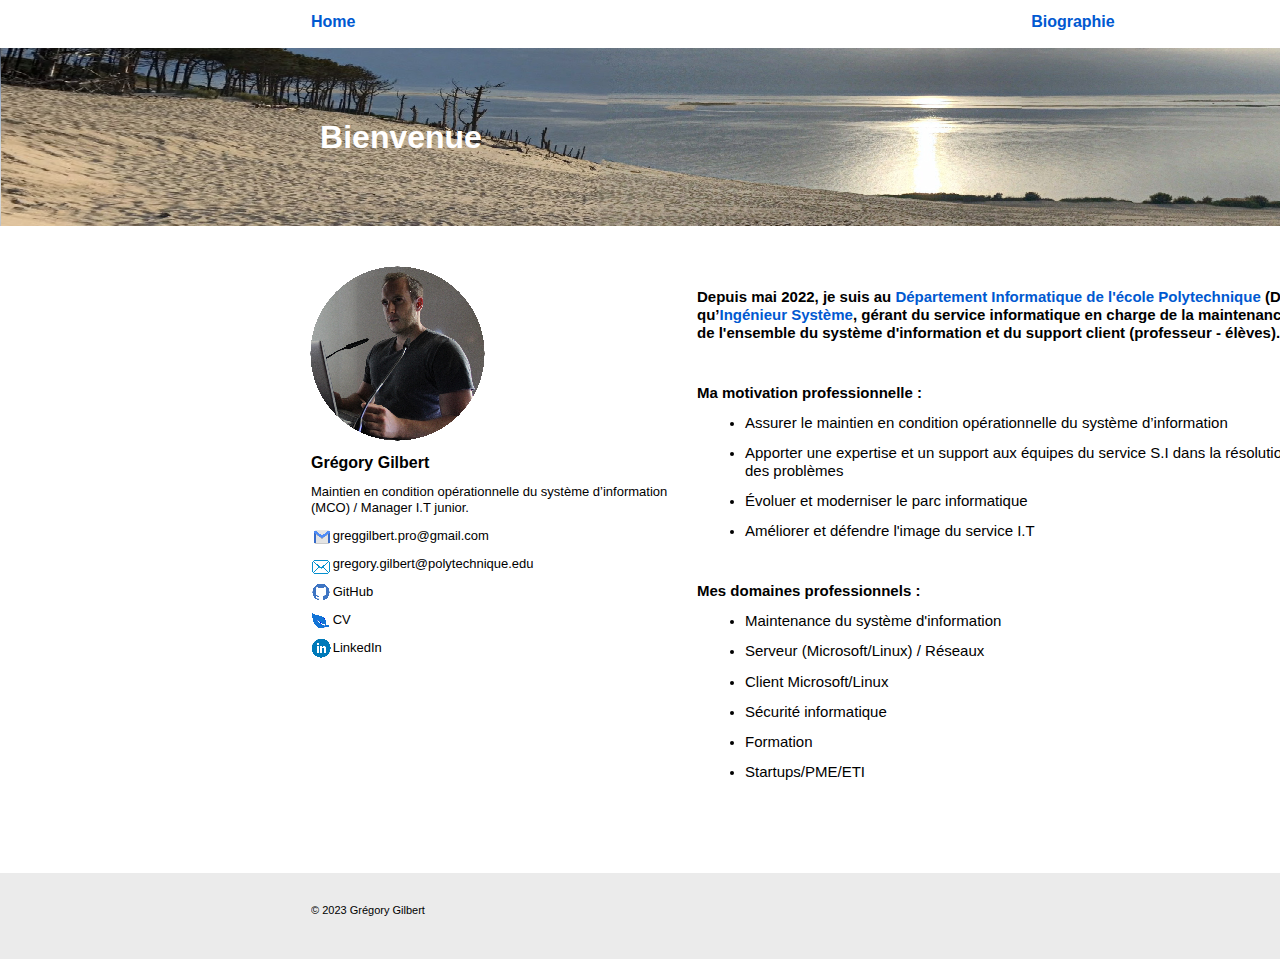
==== index.html @ 3bb08d30 "Update index.html" ====
﻿<!DOCTYPE HTML PUBLIC "-//W3C//DTD HTML 4.01 Transitional//EN" "http://www.w3.org/TR/html4/loose.dtd">
<html lang="fr">
<head>
<meta http-equiv="Content-Type" content="text/html; charset=UTF-8">
<title>Welcome ! Grégory Gilbert</title>
<meta name="Generator" content="Serif WebPlus X6 (14.0.3.027)">
<meta name="viewport" content="width=1903">
<style type="text/css">
body{margin:0;padding:0;}
.Corps-P
{
    margin:0.0px 0.0px 12.0px 0.0px; padding-left:48.0px;
    font-family:"Verdana", sans-serif; font-size:14.7px; line-height:1.23em;text-align:left; font-weight:400;
}
.Corps-P-P0
{
    margin:0.0px 0.0px 12.0px 0.0px; list-style-type: disc;
    text-align:left; font-weight:400;
}
.En-tête-1-C
{
    font-family:"Verdana", sans-serif; font-weight:700; color:#ffffff; font-size:32.0px; line-height:1.19em;
}
.Corps-C
{
    font-family:"Verdana", sans-serif; font-weight:700; font-size:16.0px; line-height:1.13em;
}
.Corps-C-C0
{
    font-family:"Verdana", sans-serif; font-size:13.0px; line-height:1.23em;
}
.Corps-C-C1
{
    font-family:"Verdana", sans-serif; font-size:16.0px; line-height:1.13em;
}
.Corps-C-C2
{
    font-family:"Verdana", sans-serif; font-weight:700; font-size:15.0px; line-height:1.20em;
}
.Corps-C-C3
{
    font-family:"Verdana", sans-serif; font-weight:700; color:#0059d1; font-size:15.0px; line-height:1.20em;
}
.Corps-C-C4
{
    font-family:"Verdana", sans-serif; font-size:15.0px; line-height:1.20em;
}
.Corps-C-C5
{
    font-family:"Verdana", sans-serif; font-weight:700; color:#0059d1; font-size:16.0px; line-height:1.13em;
}
.Corps-C-C6
{
    font-family:"Verdana", sans-serif; font-size:11.0px; line-height:1.18em;
}
</style>
<link rel="stylesheet" href="wpscripts/wpstyles.css" type="text/css"></head>

<body text="#000000" style="background:#ffffff; height:958px;">
<div style="background-color:transparent;margin-left:auto;margin-right:auto;position:relative;width:1903px;height:958px;">
<img src="wpimages/wp69af14fa_06.png" border="0" width="1903" height="178" alt="" style="position:absolute;left:0px;top:48px;">
<div style="position:absolute;left:301px;top:118px;width:200px;height:38px;overflow:hidden;">
<h1 class="Wp-En-tête-1-P" style="margin-top:0px"><span class="En-tête-1-C">Bienvenue</span></h1>
</div>
<div style="position:absolute;left:311px;top:454px;width:369px;height:215px;overflow:hidden;">
<p class="Wp-Corps-P"><span class="Corps-C">Grégory Gilbert</span></p>
<p class="Wp-Corps-P"><span class="Corps-C-C0">Maintien en condition opérationnelle du système d’information (MCO) / Manager I.T
    junior.</span></p>
<p class="Wp-Corps-P"><span class="Corps-C-C0"> &nbsp;&nbsp;&nbsp;&nbsp;&nbsp;&nbsp;<a href="mailto:greggilbert.pro@gmail.com" style="color:#000000;text-decoration:none;">greggilbert.pro@gmail.com</a></span></p>
<p class="Wp-Corps-P"><span class="Corps-C-C0"> &nbsp;&nbsp;&nbsp;&nbsp;&nbsp;&nbsp;<a href="mailto:gregory.gilbert@polytechnique.edu" style="color:#000000;text-decoration:none;">gregory.gilbert@polytechnique.edu</a></span></p>
<p class="Wp-Corps-P"><span class="Corps-C-C0"> &nbsp;&nbsp;&nbsp;&nbsp;&nbsp;&nbsp;<a href="https://github.com/gregorygilbert" style="color:#000000;text-decoration:none;">GitHub</a></span></p>
<p class="Wp-Corps-P"><span class="Corps-C-C0"> &nbsp;&nbsp;&nbsp;&nbsp;&nbsp;&nbsp;<a href="CV 2023.pdf" style="color:#000000;text-decoration:none;">CV</a></span></p>
<p class="Wp-Corps-P"><span class="Corps-C-C0"> &nbsp;&nbsp;&nbsp;&nbsp;&nbsp;&nbsp;<a href="https://www.linkedin.com/in/gr%C3%A9gory-gilbert-b1a83ba3/" style="color:#000000;text-decoration:none;">LinkedIn</a></span></p>
<p class="Wp-Corps-P"><span class="Corps-C-C1"><br></span></p>
<p class="Wp-Corps-P"><span class="Corps-C-C1"><br></span></p>
<p class="Wp-Corps-P"><span class="Corps-C-C1"><br></span></p>
</div>
<img src="wpimages/wp4de9ff91_06.png" border="0" width="18" height="14" alt="" style="position:absolute;left:312px;top:560px;">
<img src="wpimages/wpb6a2a952_06.png" border="0" width="20" height="20" alt="" style="position:absolute;left:312px;top:527px;">
<img src="wpimages/wp95a36036_06.png" border="0" width="18" height="18" alt="" style="position:absolute;left:312px;top:583px;">
<img src="wpimages/wp8cdeed1b_06.png" border="0" width="22" height="22" alt="" style="position:absolute;left:310px;top:637px;">
<img src="wpimages/wpbd4f2abb_06.png" border="0" width="19" height="17" alt="" style="position:absolute;left:311px;top:612px;">
<div style="position:absolute;left:697px;top:288px;width:712px;height:528px;overflow:hidden;">
<p class="Wp-Corps-P"><span class="Corps-C-C2">Depuis mai 2022, je suis au </span><span class="Corps-C-C3"><a href="https://portail.polytechnique.edu/informatique/fr/le-departement/nous-trouver" style="color:#0059d1;text-decoration:none;">Département Informatique de l&#39;école Polytechnique</a> </span><span class="Corps-C-C2">(DIX),
    en tant qu’</span><span class="Corps-C-C3"><a href="https://www.onisep.fr/ressources/Univers-Metier/Metiers/ingenieur-ingenieure-systeme" style="color:#0059d1;text-decoration:none;">Ingénieur Système</a></span><span class="Corps-C-C2">, gérant du service informatique en charge de la maintenance
    et de l&#39;évolution de l&#39;ensemble du système d&#39;information et du support client (professeur
    -<wbr> élèves).</span></p>
<p class="Wp-Corps-P"><span class="Corps-C-C2"><br></span></p>
<p class="Wp-Corps-P"><span class="Corps-C-C2">Ma motivation professionnelle :</span></p>
<ul class="Corps-P">
    <li class="Corps-P-P0"><span class="Corps-C-C4">Assurer le maintien en condition opérationnelle du système d’information</span></li><li class="Corps-P-P0"><span class="Corps-C-C4">Apporter une expertise et un support aux équipes du service S.I dans la résolution
        des incidents et des problèmes</span></li><li class="Corps-P-P0"><span class="Corps-C-C4">Évoluer et moderniser le parc informatique</span></li><li class="Corps-P-P0"><span class="Corps-C-C4">Améliorer et défendre l&#39;image du service I.T</span></li></ul>
<p class="Wp-Corps-P"><span class="Corps-C-C2"><br></span></p>
<p class="Wp-Corps-P"><span class="Corps-C-C2">Mes domaines professionnels :</span></p>
<ul class="Corps-P">
    <li class="Corps-P-P0"><span class="Corps-C-C4">Maintenance du système d&#39;information</span></li><li class="Corps-P-P0"><span class="Corps-C-C4">Serveur (Microsoft/Linux) / Réseaux</span></li><li class="Corps-P-P0"><span class="Corps-C-C4">Client Microsoft/Linux</span></li><li class="Corps-P-P0"><span class="Corps-C-C4">Sécurité informatique</span></li><li class="Corps-P-P0"><span class="Corps-C-C4">Formation</span></li><li class="Corps-P-P0"><span class="Corps-C-C4">Startups/PME/ETI</span></li></ul>
<p class="Wp-Corps-P"><span class="Corps-C-C1"><br></span></p>
<p class="Wp-Corps-P"><span class="Corps-C-C1"><br></span></p>
</div>
<div style="position:absolute;left:311px;top:13px;width:1489px;height:19px;overflow:hidden;">
<p class="Wp-Corps-P"><span class="Corps-C-C5"><a href="index.html" style="color:#0059d1;text-decoration:none;">Home</a> &nbsp;&nbsp;&nbsp;&nbsp;&nbsp;&nbsp;&nbsp;&nbsp;&nbsp;&nbsp;&nbsp;&nbsp;&nbsp;&nbsp;&nbsp;&nbsp;&nbsp;&nbsp;&nbsp;&nbsp;&nbsp;&nbsp;&nbsp;&nbsp;&nbsp;&nbsp;&nbsp;&nbsp;&nbsp;&nbsp;&nbsp;&nbsp;&nbsp;&nbsp;&nbsp;&nbsp;&nbsp;&nbsp;&nbsp;&nbsp;&nbsp;&nbsp;&nbsp;&nbsp;&nbsp;&nbsp;&nbsp;&nbsp;&nbsp;&nbsp;&nbsp;&nbsp;&nbsp;&nbsp;&nbsp;&nbsp;&nbsp;&nbsp;&nbsp;&nbsp;&nbsp;&nbsp;&nbsp;&nbsp;&nbsp;&nbsp;&nbsp;&nbsp;&nbsp;&nbsp;&nbsp;&nbsp;&nbsp;&nbsp;&nbsp;&nbsp;&nbsp;&nbsp;&nbsp;&nbsp;&nbsp;&nbsp;&nbsp;&nbsp;&nbsp;&nbsp;&nbsp;&nbsp;&nbsp;&nbsp;&nbsp;&nbsp;&nbsp;&nbsp;&nbsp;&nbsp;&nbsp;&nbsp;&nbsp;&nbsp;&nbsp;&nbsp;&nbsp;&nbsp;&nbsp;&nbsp;&nbsp;&nbsp;&nbsp;&nbsp;&nbsp;&nbsp;&nbsp;&nbsp;&nbsp;&nbsp;&nbsp;&nbsp;&nbsp;&nbsp;&nbsp;&nbsp;&nbsp;&nbsp;&nbsp;&nbsp;&nbsp;&nbsp;&nbsp;&nbsp;&nbsp;&nbsp;&nbsp;&nbsp;&nbsp;&nbsp;&nbsp;&nbsp;&nbsp;&nbsp;&nbsp;&nbsp;&nbsp;&nbsp;&nbsp;&nbsp;&nbsp;&nbsp;&nbsp;&nbsp;&nbsp;<a href="page2.html" style="color:#0059d1;text-decoration:none;">Biographie</a></span></p>
</div>
<img src="wpimages/wp8240c89f_06.png" border="0" width="1903" height="86" alt="" style="position:absolute;left:0px;top:873px;">
<div style="position:absolute;left:311px;top:904px;width:327px;height:13px;overflow:hidden;">
<p class="Wp-Corps-P"><span class="Corps-C-C6">© 2023 Grégory Gilbert</span></p>
<p class="Wp-Corps-P"><span class="Corps-C-C6"><br></span></p>
</div>
<img src="wpimages/wp88712be9_06.png" border="0" width="175" height="175" alt="" style="position:absolute;left:310px;top:266px;">
</div>
</body>
</html>
---- wpscripts/wpstyles.css ----
a:link {color:#393939;}
a:visited {color:#393939;}
a:hover {color:#393939;}
a:active {color:#393939;}
.Wp-Corps-P
{
    margin:0.0px 0.0px 12.0px 0.0px; text-align:left; font-weight:400;
}
.Wp-En-tête-1-P
{
    margin:32.0px 0.0px 4.0px 0.0px; text-align:center; font-weight:400;
}
.Wp-Normal-P
{
    margin:0.0px 0.0px 0.0px 0.0px; text-align:left; font-weight:400;
}
.Wp-Police-de-paragraphe-par-défaut-C
{
    font-family:"Verdana", sans-serif;
}
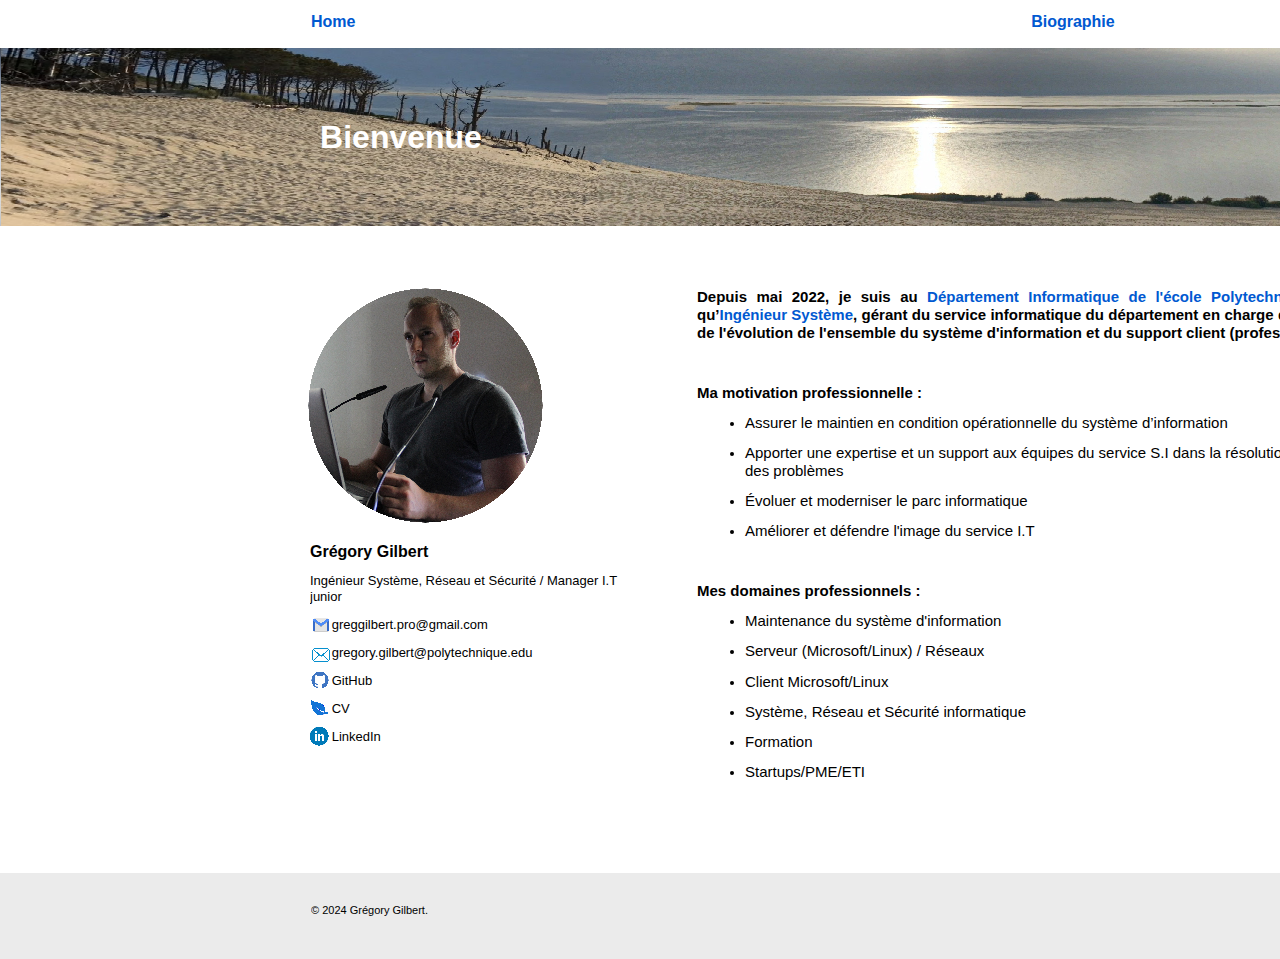
==== commit 0c874e9a: "gregorygilbert.github.io" ====
--- a/index.html
+++ b/index.html
@@ -9,10 +9,14 @@
 body{margin:0;padding:0;}
 .Corps-P
 {
+    margin:0.0px 0.0px 12.0px 0.0px; text-align:justify; font-weight:400;
+}
+.Corps-P-P0
+{
     margin:0.0px 0.0px 12.0px 0.0px; padding-left:48.0px;
     font-family:"Verdana", sans-serif; font-size:14.7px; line-height:1.23em;text-align:left; font-weight:400;
 }
-.Corps-P-P0
+.Corps-P-P1
 {
     margin:0.0px 0.0px 12.0px 0.0px; list-style-type: disc;
     text-align:left; font-weight:400;
@@ -62,38 +66,37 @@
 <div style="position:absolute;left:301px;top:118px;width:200px;height:38px;overflow:hidden;">
 <h1 class="Wp-En-tête-1-P" style="margin-top:0px"><span class="En-tête-1-C">Bienvenue</span></h1>
 </div>
-<div style="position:absolute;left:311px;top:454px;width:369px;height:215px;overflow:hidden;">
+<div style="position:absolute;left:310px;top:543px;width:316px;height:215px;overflow:hidden;">
 <p class="Wp-Corps-P"><span class="Corps-C">Grégory Gilbert</span></p>
-<p class="Wp-Corps-P"><span class="Corps-C-C0">Maintien en condition opérationnelle du système d’information (MCO) / Manager I.T
-    junior.</span></p>
+<p class="Wp-Corps-P"><span class="Corps-C-C0">Ingénieur Système, Réseau et Sécurité / Manager I.T junior</span></p>
 <p class="Wp-Corps-P"><span class="Corps-C-C0"> &nbsp;&nbsp;&nbsp;&nbsp;&nbsp;&nbsp;<a href="mailto:greggilbert.pro@gmail.com" style="color:#000000;text-decoration:none;">greggilbert.pro@gmail.com</a></span></p>
 <p class="Wp-Corps-P"><span class="Corps-C-C0"> &nbsp;&nbsp;&nbsp;&nbsp;&nbsp;&nbsp;<a href="mailto:gregory.gilbert@polytechnique.edu" style="color:#000000;text-decoration:none;">gregory.gilbert@polytechnique.edu</a></span></p>
 <p class="Wp-Corps-P"><span class="Corps-C-C0"> &nbsp;&nbsp;&nbsp;&nbsp;&nbsp;&nbsp;<a href="https://github.com/gregorygilbert" style="color:#000000;text-decoration:none;">GitHub</a></span></p>
-<p class="Wp-Corps-P"><span class="Corps-C-C0"> &nbsp;&nbsp;&nbsp;&nbsp;&nbsp;&nbsp;<a href="CV 2023.pdf" style="color:#000000;text-decoration:none;">CV</a></span></p>
+<p class="Wp-Corps-P"><span class="Corps-C-C0"> &nbsp;&nbsp;&nbsp;&nbsp;&nbsp;&nbsp;<a href="CV 2024.pdf" style="color:#000000;text-decoration:none;">CV</a></span></p>
 <p class="Wp-Corps-P"><span class="Corps-C-C0"> &nbsp;&nbsp;&nbsp;&nbsp;&nbsp;&nbsp;<a href="https://www.linkedin.com/in/gr%C3%A9gory-gilbert-b1a83ba3/" style="color:#000000;text-decoration:none;">LinkedIn</a></span></p>
 <p class="Wp-Corps-P"><span class="Corps-C-C1"><br></span></p>
 <p class="Wp-Corps-P"><span class="Corps-C-C1"><br></span></p>
 <p class="Wp-Corps-P"><span class="Corps-C-C1"><br></span></p>
 </div>
-<img src="wpimages/wp4de9ff91_06.png" border="0" width="18" height="14" alt="" style="position:absolute;left:312px;top:560px;">
-<img src="wpimages/wpb6a2a952_06.png" border="0" width="20" height="20" alt="" style="position:absolute;left:312px;top:527px;">
-<img src="wpimages/wp95a36036_06.png" border="0" width="18" height="18" alt="" style="position:absolute;left:312px;top:583px;">
-<img src="wpimages/wp8cdeed1b_06.png" border="0" width="22" height="22" alt="" style="position:absolute;left:310px;top:637px;">
-<img src="wpimages/wpbd4f2abb_06.png" border="0" width="19" height="17" alt="" style="position:absolute;left:311px;top:612px;">
-<div style="position:absolute;left:697px;top:288px;width:712px;height:528px;overflow:hidden;">
-<p class="Wp-Corps-P"><span class="Corps-C-C2">Depuis mai 2022, je suis au </span><span class="Corps-C-C3"><a href="https://portail.polytechnique.edu/informatique/fr/le-departement/nous-trouver" style="color:#0059d1;text-decoration:none;">Département Informatique de l&#39;école Polytechnique</a> </span><span class="Corps-C-C2">(DIX),
-    en tant qu’</span><span class="Corps-C-C3"><a href="https://www.onisep.fr/ressources/Univers-Metier/Metiers/ingenieur-ingenieure-systeme" style="color:#0059d1;text-decoration:none;">Ingénieur Système</a></span><span class="Corps-C-C2">, gérant du service informatique en charge de la maintenance
-    et de l&#39;évolution de l&#39;ensemble du système d&#39;information et du support client (professeur
-    -<wbr> élèves).</span></p>
+<img src="wpimages/wp4de9ff91_06.png" border="0" width="18" height="14" alt="" style="position:absolute;left:312px;top:648px;">
+<img src="wpimages/wpb6a2a952_06.png" border="0" width="20" height="20" alt="" style="position:absolute;left:311px;top:615px;">
+<img src="wpimages/wp95a36036_06.png" border="0" width="18" height="18" alt="" style="position:absolute;left:311px;top:671px;">
+<img src="wpimages/wp8cdeed1b_06.png" border="0" width="22" height="22" alt="" style="position:absolute;left:308px;top:725px;">
+<img src="wpimages/wpbd4f2abb_06.png" border="0" width="19" height="17" alt="" style="position:absolute;left:310px;top:699px;">
+<div style="position:absolute;left:697px;top:288px;width:729px;height:528px;overflow:hidden;">
+<p class="Corps-P"><span class="Corps-C-C2">Depuis mai 2022, je suis au </span><span class="Corps-C-C3"><a href="https://portail.polytechnique.edu/informatique/fr/le-departement/nous-trouver" style="color:#0059d1;text-decoration:none;">Département Informatique de l&#39;école Polytechnique</a> </span><span class="Corps-C-C2">(DIX),
+    en tant qu’</span><span class="Corps-C-C3"><a href="https://www.onisep.fr/ressources/Univers-Metier/Metiers/ingenieur-ingenieure-systeme" style="color:#0059d1;text-decoration:none;">Ingénieur Système</a></span><span class="Corps-C-C2">, gérant du service informatique du département en charge
+    de la maintenance et de l&#39;évolution de l&#39;ensemble du système d&#39;information et du
+    support client (professeurs -<wbr> élèves).</span></p>
 <p class="Wp-Corps-P"><span class="Corps-C-C2"><br></span></p>
 <p class="Wp-Corps-P"><span class="Corps-C-C2">Ma motivation professionnelle :</span></p>
-<ul class="Corps-P">
-    <li class="Corps-P-P0"><span class="Corps-C-C4">Assurer le maintien en condition opérationnelle du système d’information</span></li><li class="Corps-P-P0"><span class="Corps-C-C4">Apporter une expertise et un support aux équipes du service S.I dans la résolution
-        des incidents et des problèmes</span></li><li class="Corps-P-P0"><span class="Corps-C-C4">Évoluer et moderniser le parc informatique</span></li><li class="Corps-P-P0"><span class="Corps-C-C4">Améliorer et défendre l&#39;image du service I.T</span></li></ul>
+<ul class="Corps-P-P0">
+    <li class="Corps-P-P1"><span class="Corps-C-C4">Assurer le maintien en condition opérationnelle du système d’information</span></li><li class="Corps-P-P1"><span class="Corps-C-C4">Apporter une expertise et un support aux équipes du service S.I dans la résolution
+        des incidents et des problèmes</span></li><li class="Corps-P-P1"><span class="Corps-C-C4">Évoluer et moderniser le parc informatique</span></li><li class="Corps-P-P1"><span class="Corps-C-C4">Améliorer et défendre l&#39;image du service I.T</span></li></ul>
 <p class="Wp-Corps-P"><span class="Corps-C-C2"><br></span></p>
 <p class="Wp-Corps-P"><span class="Corps-C-C2">Mes domaines professionnels :</span></p>
-<ul class="Corps-P">
-    <li class="Corps-P-P0"><span class="Corps-C-C4">Maintenance du système d&#39;information</span></li><li class="Corps-P-P0"><span class="Corps-C-C4">Serveur (Microsoft/Linux) / Réseaux</span></li><li class="Corps-P-P0"><span class="Corps-C-C4">Client Microsoft/Linux</span></li><li class="Corps-P-P0"><span class="Corps-C-C4">Sécurité informatique</span></li><li class="Corps-P-P0"><span class="Corps-C-C4">Formation</span></li><li class="Corps-P-P0"><span class="Corps-C-C4">Startups/PME/ETI</span></li></ul>
+<ul class="Corps-P-P0">
+    <li class="Corps-P-P1"><span class="Corps-C-C4">Maintenance du système d&#39;information</span></li><li class="Corps-P-P1"><span class="Corps-C-C4">Serveur (Microsoft/Linux) / Réseaux</span></li><li class="Corps-P-P1"><span class="Corps-C-C4">Client Microsoft/Linux</span></li><li class="Corps-P-P1"><span class="Corps-C-C4">Système, Réseau et Sécurité informatique</span></li><li class="Corps-P-P1"><span class="Corps-C-C4">Formation</span></li><li class="Corps-P-P1"><span class="Corps-C-C4">Startups/PME/ETI</span></li></ul>
 <p class="Wp-Corps-P"><span class="Corps-C-C1"><br></span></p>
 <p class="Wp-Corps-P"><span class="Corps-C-C1"><br></span></p>
 </div>
@@ -102,10 +105,10 @@
 </div>
 <img src="wpimages/wp8240c89f_06.png" border="0" width="1903" height="86" alt="" style="position:absolute;left:0px;top:873px;">
 <div style="position:absolute;left:311px;top:904px;width:327px;height:13px;overflow:hidden;">
-<p class="Wp-Corps-P"><span class="Corps-C-C6">© 2023 Grégory Gilbert</span></p>
+<p class="Wp-Corps-P"><span class="Corps-C-C6">© 2024 Grégory Gilbert.</span></p>
 <p class="Wp-Corps-P"><span class="Corps-C-C6"><br></span></p>
 </div>
-<img src="wpimages/wp88712be9_06.png" border="0" width="175" height="175" alt="" style="position:absolute;left:310px;top:266px;">
+<img src="wpimages/wpaf057c91_06.png" border="0" width="235" height="235" alt="" style="position:absolute;left:308px;top:288px;">
 </div>
 </body>
 </html>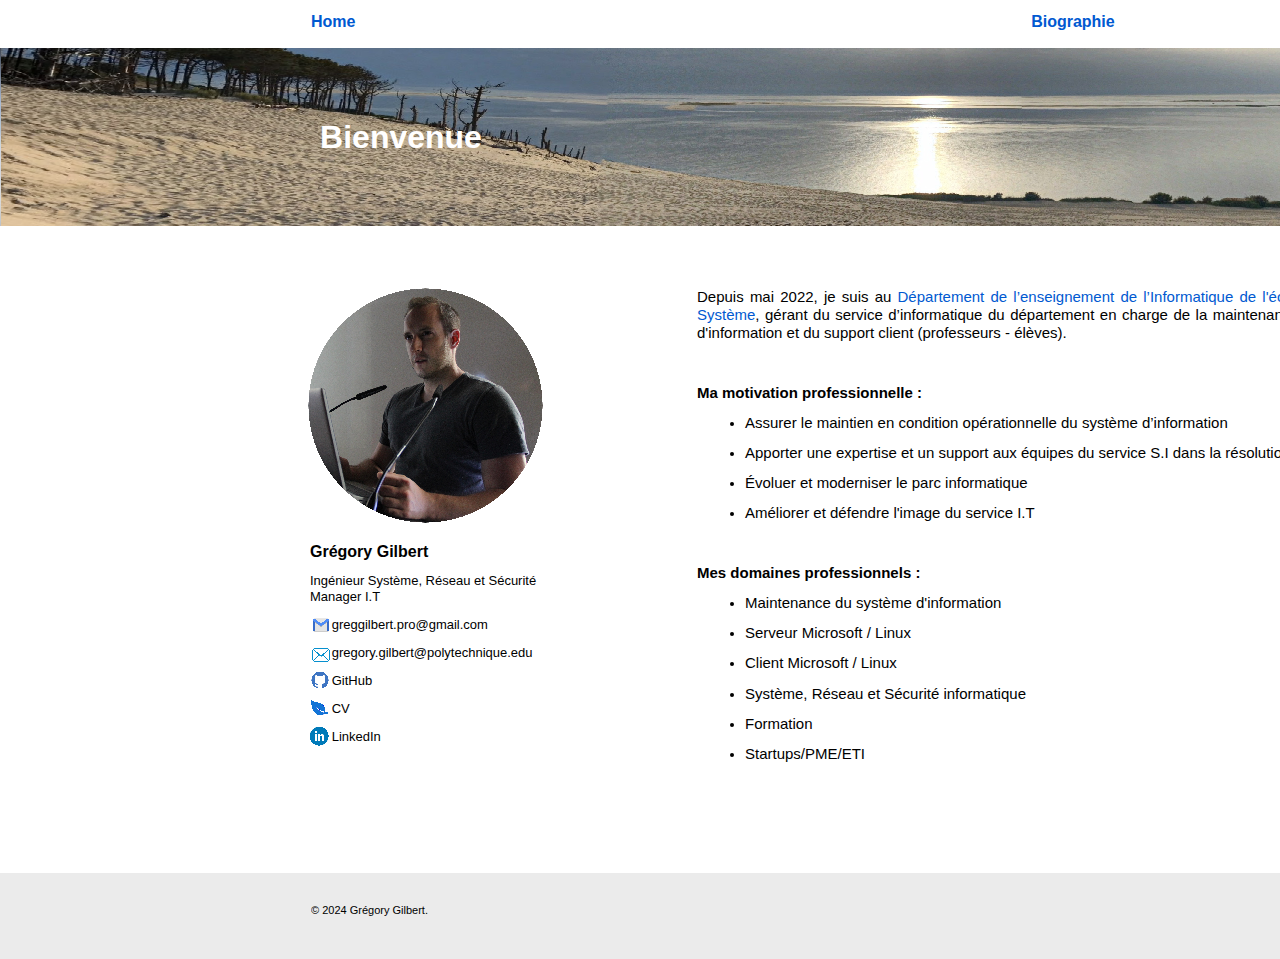
==== commit 5a4cb23c: "gregorygilbert.github.io" ====
--- a/index.html
+++ b/index.html
@@ -39,15 +39,15 @@
 }
 .Corps-C-C2
 {
-    font-family:"Verdana", sans-serif; font-weight:700; font-size:15.0px; line-height:1.20em;
+    font-family:"Verdana", sans-serif; font-size:15.0px; line-height:1.20em;
 }
 .Corps-C-C3
 {
-    font-family:"Verdana", sans-serif; font-weight:700; color:#0059d1; font-size:15.0px; line-height:1.20em;
+    font-family:"Verdana", sans-serif; color:#0059d1; font-size:15.0px; line-height:1.20em;
 }
 .Corps-C-C4
 {
-    font-family:"Verdana", sans-serif; font-size:15.0px; line-height:1.20em;
+    font-family:"Verdana", sans-serif; font-weight:700; font-size:15.0px; line-height:1.20em;
 }
 .Corps-C-C5
 {
@@ -68,7 +68,7 @@
 </div>
 <div style="position:absolute;left:310px;top:543px;width:316px;height:215px;overflow:hidden;">
 <p class="Wp-Corps-P"><span class="Corps-C">Grégory Gilbert</span></p>
-<p class="Wp-Corps-P"><span class="Corps-C-C0">Ingénieur Système, Réseau et Sécurité / Manager I.T junior</span></p>
+<p class="Wp-Corps-P"><span class="Corps-C-C0">Ingénieur Système, Réseau et Sécurité<br>Manager I.T</span></p>
 <p class="Wp-Corps-P"><span class="Corps-C-C0"> &nbsp;&nbsp;&nbsp;&nbsp;&nbsp;&nbsp;<a href="mailto:greggilbert.pro@gmail.com" style="color:#000000;text-decoration:none;">greggilbert.pro@gmail.com</a></span></p>
 <p class="Wp-Corps-P"><span class="Corps-C-C0"> &nbsp;&nbsp;&nbsp;&nbsp;&nbsp;&nbsp;<a href="mailto:gregory.gilbert@polytechnique.edu" style="color:#000000;text-decoration:none;">gregory.gilbert@polytechnique.edu</a></span></p>
 <p class="Wp-Corps-P"><span class="Corps-C-C0"> &nbsp;&nbsp;&nbsp;&nbsp;&nbsp;&nbsp;<a href="https://github.com/gregorygilbert" style="color:#000000;text-decoration:none;">GitHub</a></span></p>
@@ -83,20 +83,20 @@
 <img src="wpimages/wp95a36036_06.png" border="0" width="18" height="18" alt="" style="position:absolute;left:311px;top:671px;">
 <img src="wpimages/wp8cdeed1b_06.png" border="0" width="22" height="22" alt="" style="position:absolute;left:308px;top:725px;">
 <img src="wpimages/wpbd4f2abb_06.png" border="0" width="19" height="17" alt="" style="position:absolute;left:310px;top:699px;">
-<div style="position:absolute;left:697px;top:288px;width:729px;height:528px;overflow:hidden;">
-<p class="Corps-P"><span class="Corps-C-C2">Depuis mai 2022, je suis au </span><span class="Corps-C-C3"><a href="https://portail.polytechnique.edu/informatique/fr/le-departement/nous-trouver" style="color:#0059d1;text-decoration:none;">Département Informatique de l&#39;école Polytechnique</a> </span><span class="Corps-C-C2">(DIX),
-    en tant qu’</span><span class="Corps-C-C3"><a href="https://www.onisep.fr/ressources/Univers-Metier/Metiers/ingenieur-ingenieure-systeme" style="color:#0059d1;text-decoration:none;">Ingénieur Système</a></span><span class="Corps-C-C2">, gérant du service informatique du département en charge
-    de la maintenance et de l&#39;évolution de l&#39;ensemble du système d&#39;information et du
-    support client (professeurs -<wbr> élèves).</span></p>
-<p class="Wp-Corps-P"><span class="Corps-C-C2"><br></span></p>
-<p class="Wp-Corps-P"><span class="Corps-C-C2">Ma motivation professionnelle :</span></p>
+<div style="position:absolute;left:697px;top:288px;width:896px;height:487px;overflow:hidden;">
+<p class="Corps-P"><span class="Corps-C-C2">Depuis mai 2022, je suis au </span><span class="Corps-C-C3"><a href="https://portail.polytechnique.edu/informatique/fr/le-departement/nous-trouver" style="color:#0059d1;text-decoration:none;">Département de l’enseignement de l’Informatique de l&#39;école
+    Polytechnique</a> </span><span class="Corps-C-C2">(DIX), en tant qu’</span><span class="Corps-C-C3"><a href="https://www.onisep.fr/ressources/Univers-Metier/Metiers/ingenieur-ingenieure-systeme" style="color:#0059d1;text-decoration:none;">Ingénieur Système</a></span><span class="Corps-C-C2">, gérant du service d’informatique
+    du département en charge de la maintenance et de l&#39;évolution de l&#39;ensemble du système
+    d&#39;information et du support client (professeurs -<wbr> élèves).</span></p>
+<p class="Wp-Corps-P"><span class="Corps-C-C4"><br></span></p>
+<p class="Wp-Corps-P"><span class="Corps-C-C4">Ma motivation professionnelle :</span></p>
 <ul class="Corps-P-P0">
-    <li class="Corps-P-P1"><span class="Corps-C-C4">Assurer le maintien en condition opérationnelle du système d’information</span></li><li class="Corps-P-P1"><span class="Corps-C-C4">Apporter une expertise et un support aux équipes du service S.I dans la résolution
-        des incidents et des problèmes</span></li><li class="Corps-P-P1"><span class="Corps-C-C4">Évoluer et moderniser le parc informatique</span></li><li class="Corps-P-P1"><span class="Corps-C-C4">Améliorer et défendre l&#39;image du service I.T</span></li></ul>
-<p class="Wp-Corps-P"><span class="Corps-C-C2"><br></span></p>
-<p class="Wp-Corps-P"><span class="Corps-C-C2">Mes domaines professionnels :</span></p>
+    <li class="Corps-P-P1"><span class="Corps-C-C2">Assurer le maintien en condition opérationnelle du système d’information</span></li><li class="Corps-P-P1"><span class="Corps-C-C2">Apporter une expertise et un support aux équipes du service S.I dans la résolution
+        des incidents et des problèmes</span></li><li class="Corps-P-P1"><span class="Corps-C-C2">Évoluer et moderniser le parc informatique</span></li><li class="Corps-P-P1"><span class="Corps-C-C2">Améliorer et défendre l&#39;image du service I.T</span></li></ul>
+<p class="Wp-Corps-P"><span class="Corps-C-C4"><br></span></p>
+<p class="Wp-Corps-P"><span class="Corps-C-C4">Mes domaines professionnels :</span></p>
 <ul class="Corps-P-P0">
-    <li class="Corps-P-P1"><span class="Corps-C-C4">Maintenance du système d&#39;information</span></li><li class="Corps-P-P1"><span class="Corps-C-C4">Serveur (Microsoft/Linux) / Réseaux</span></li><li class="Corps-P-P1"><span class="Corps-C-C4">Client Microsoft/Linux</span></li><li class="Corps-P-P1"><span class="Corps-C-C4">Système, Réseau et Sécurité informatique</span></li><li class="Corps-P-P1"><span class="Corps-C-C4">Formation</span></li><li class="Corps-P-P1"><span class="Corps-C-C4">Startups/PME/ETI</span></li></ul>
+    <li class="Corps-P-P1"><span class="Corps-C-C2">Maintenance du système d&#39;information</span></li><li class="Corps-P-P1"><span class="Corps-C-C2">Serveur Microsoft / Linux</span></li><li class="Corps-P-P1"><span class="Corps-C-C2">Client Microsoft / Linux</span></li><li class="Corps-P-P1"><span class="Corps-C-C2">Système, Réseau et Sécurité informatique</span></li><li class="Corps-P-P1"><span class="Corps-C-C2">Formation</span></li><li class="Corps-P-P1"><span class="Corps-C-C2">Startups/PME/ETI</span></li></ul>
 <p class="Wp-Corps-P"><span class="Corps-C-C1"><br></span></p>
 <p class="Wp-Corps-P"><span class="Corps-C-C1"><br></span></p>
 </div>
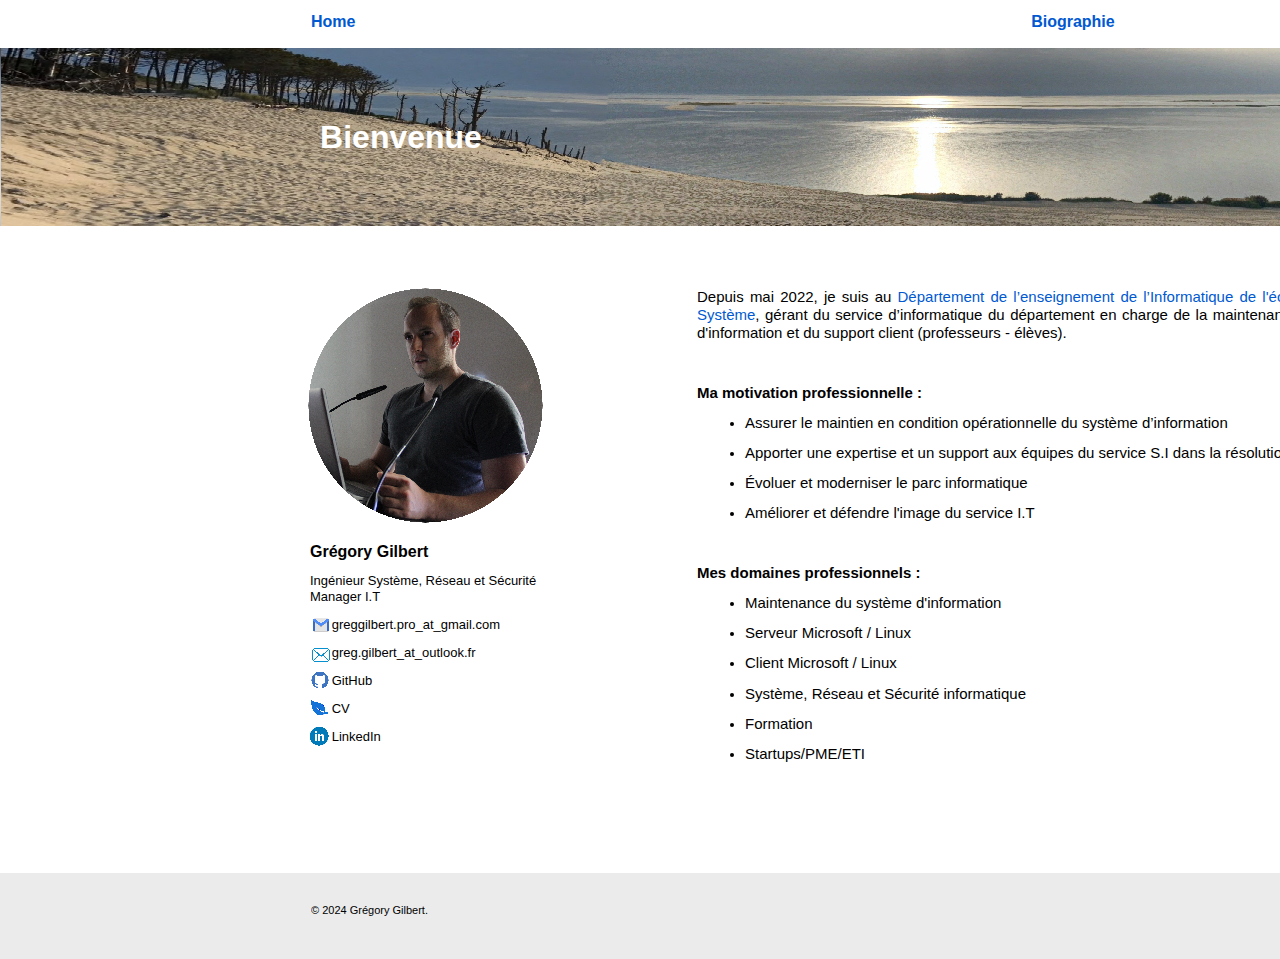
==== commit 873732d6: "Update index.html" ====
--- a/index.html
+++ b/index.html
@@ -69,10 +69,10 @@
 <div style="position:absolute;left:310px;top:543px;width:316px;height:215px;overflow:hidden;">
 <p class="Wp-Corps-P"><span class="Corps-C">Grégory Gilbert</span></p>
 <p class="Wp-Corps-P"><span class="Corps-C-C0">Ingénieur Système, Réseau et Sécurité<br>Manager I.T</span></p>
-<p class="Wp-Corps-P"><span class="Corps-C-C0"> &nbsp;&nbsp;&nbsp;&nbsp;&nbsp;&nbsp;<a href="mailto:greggilbert.pro@gmail.com" style="color:#000000;text-decoration:none;">greggilbert.pro@gmail.com</a></span></p>
-<p class="Wp-Corps-P"><span class="Corps-C-C0"> &nbsp;&nbsp;&nbsp;&nbsp;&nbsp;&nbsp;<a href="mailto:gregory.gilbert@polytechnique.edu" style="color:#000000;text-decoration:none;">gregory.gilbert@polytechnique.edu</a></span></p>
+<p class="Wp-Corps-P"><span class="Corps-C-C0"> &nbsp;&nbsp;&nbsp;&nbsp;&nbsp;&nbsp;<a href="mailto:greggilbert.pro@gmail.com" style="color:#000000;text-decoration:none;">greggilbert.pro_at_gmail.com</a></span></p>
+<p class="Wp-Corps-P"><span class="Corps-C-C0"> &nbsp;&nbsp;&nbsp;&nbsp;&nbsp;&nbsp;<a href="mailto:gregory.gilbert@polytechnique.edu" style="color:#000000;text-decoration:none;">greg.gilbert_at_outlook.fr</a></span></p>
 <p class="Wp-Corps-P"><span class="Corps-C-C0"> &nbsp;&nbsp;&nbsp;&nbsp;&nbsp;&nbsp;<a href="https://github.com/gregorygilbert" style="color:#000000;text-decoration:none;">GitHub</a></span></p>
-<p class="Wp-Corps-P"><span class="Corps-C-C0"> &nbsp;&nbsp;&nbsp;&nbsp;&nbsp;&nbsp;<a href="CV 2024.pdf" style="color:#000000;text-decoration:none;">CV</a></span></p>
+<p class="Wp-Corps-P"><span class="Corps-C-C0"> &nbsp;&nbsp;&nbsp;&nbsp;&nbsp;&nbsp;<a href="CV_QR-code_2024.pdf" style="color:#000000;text-decoration:none;">CV</a></span></p>
 <p class="Wp-Corps-P"><span class="Corps-C-C0"> &nbsp;&nbsp;&nbsp;&nbsp;&nbsp;&nbsp;<a href="https://www.linkedin.com/in/gr%C3%A9gory-gilbert-b1a83ba3/" style="color:#000000;text-decoration:none;">LinkedIn</a></span></p>
 <p class="Wp-Corps-P"><span class="Corps-C-C1"><br></span></p>
 <p class="Wp-Corps-P"><span class="Corps-C-C1"><br></span></p>
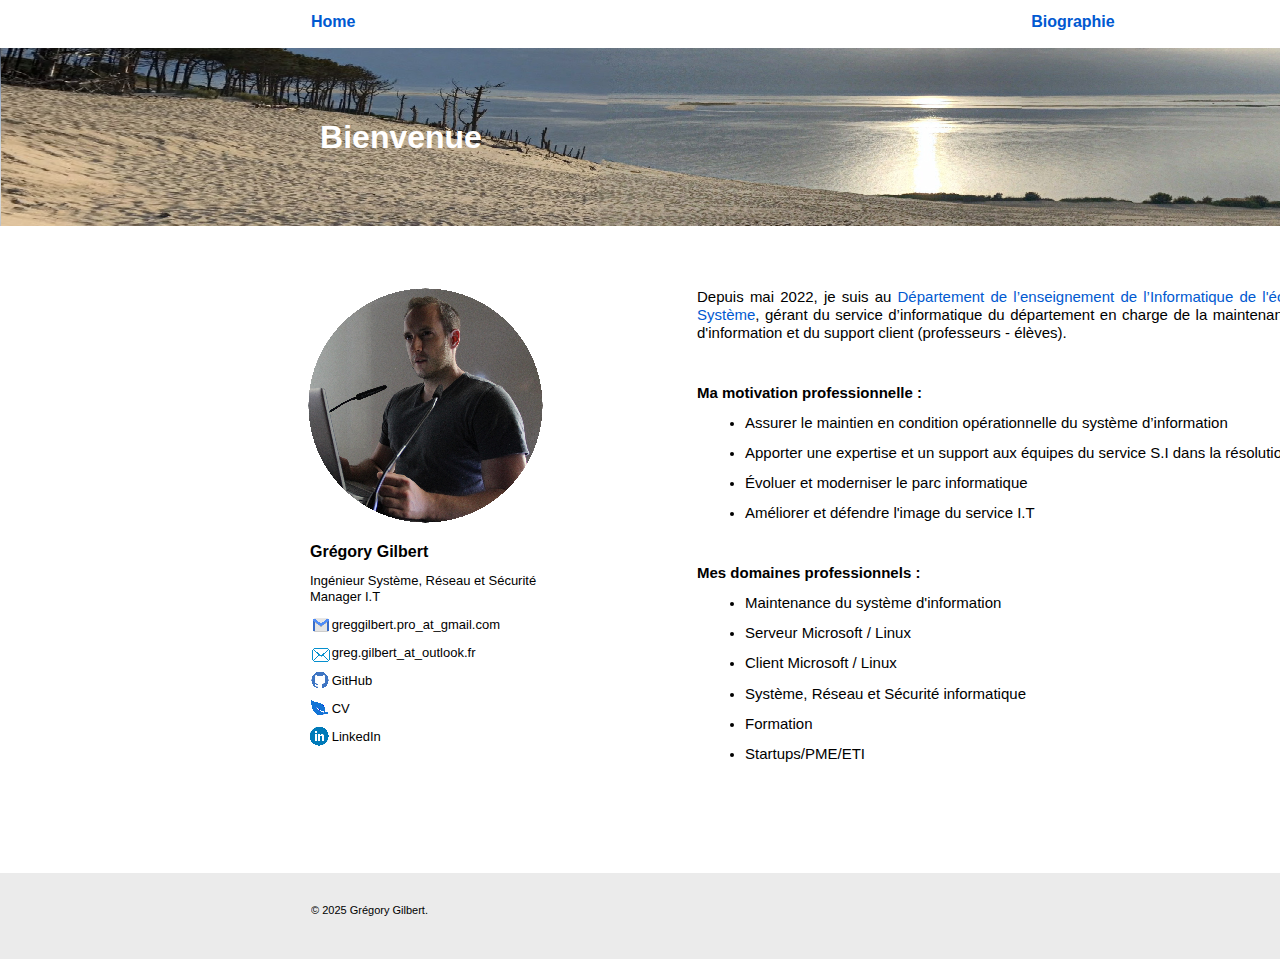
==== commit 1000b98b: "correction" ====
--- a/index.html
+++ b/index.html
@@ -83,7 +83,7 @@
 <img src="wpimages/wp95a36036_06.png" border="0" width="18" height="18" alt="" style="position:absolute;left:311px;top:671px;">
 <img src="wpimages/wp8cdeed1b_06.png" border="0" width="22" height="22" alt="" style="position:absolute;left:308px;top:725px;">
 <img src="wpimages/wpbd4f2abb_06.png" border="0" width="19" height="17" alt="" style="position:absolute;left:310px;top:699px;">
-<div style="position:absolute;left:697px;top:288px;width:896px;height:487px;overflow:hidden;">
+<div style="position:absolute;left:697px;top:288px;width:896px;height:556px;overflow:hidden;">
 <p class="Corps-P"><span class="Corps-C-C2">Depuis mai 2022, je suis au </span><span class="Corps-C-C3"><a href="https://portail.polytechnique.edu/informatique/fr/le-departement/nous-trouver" style="color:#0059d1;text-decoration:none;">Département de l’enseignement de l’Informatique de l&#39;école
     Polytechnique</a> </span><span class="Corps-C-C2">(DIX), en tant qu’</span><span class="Corps-C-C3"><a href="https://www.onisep.fr/ressources/Univers-Metier/Metiers/ingenieur-ingenieure-systeme" style="color:#0059d1;text-decoration:none;">Ingénieur Système</a></span><span class="Corps-C-C2">, gérant du service d’informatique
     du département en charge de la maintenance et de l&#39;évolution de l&#39;ensemble du système
@@ -105,7 +105,7 @@
 </div>
 <img src="wpimages/wp8240c89f_06.png" border="0" width="1903" height="86" alt="" style="position:absolute;left:0px;top:873px;">
 <div style="position:absolute;left:311px;top:904px;width:327px;height:13px;overflow:hidden;">
-<p class="Wp-Corps-P"><span class="Corps-C-C6">© 2024 Grégory Gilbert.</span></p>
+<p class="Wp-Corps-P"><span class="Corps-C-C6">© 2025 Grégory Gilbert.</span></p>
 <p class="Wp-Corps-P"><span class="Corps-C-C6"><br></span></p>
 </div>
 <img src="wpimages/wpaf057c91_06.png" border="0" width="235" height="235" alt="" style="position:absolute;left:308px;top:288px;">
